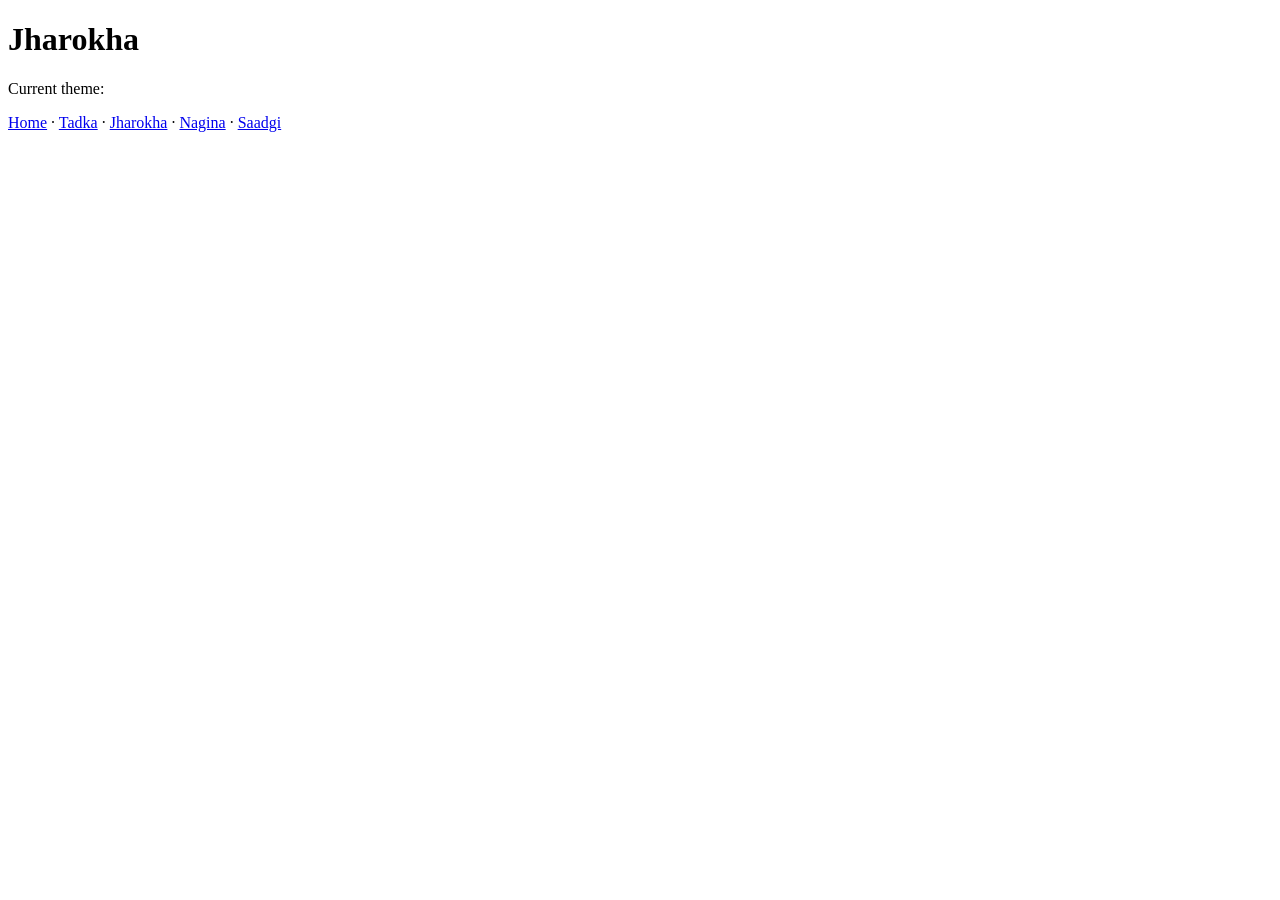
==== jharokha.html @ c19b6496 "Add files via upload" ====
<!DOCTYPE html>
<html lang="en" data-theme="sona">
<head>
  <meta charset="utf-8">
  <meta name="viewport" content="width=device-width, initial-scale=1, viewport-fit=cover">
  <title>Jharokha</title>
  <!-- theme.js in <head>, no defer: applies saved theme before paint -->
  <script src="js/theme.js"></script>
  <link rel="stylesheet" href="css/style.css">
</head>
<body>
  <header class="site-header">
    <div id="theme-toggle-slot"></div>  <!-- toggle appears here -->
  </header>
  <main>
    <h1>Jharokha</h1>
    <p>Current theme: <b data-theme-label></b></p>
    <div class="swatches"><i style="background:var(--bg)"></i><i style="background:var(--accent)"></i><i style="background:var(--stamp)"></i></div>
    <p>
      <a href="index.html">Home</a> ·
      <a href="tadka.html">Tadka</a> ·
      <a href="jharokha.html">Jharokha</a> ·
      <a href="nagina.html">Nagina</a> ·
      <a href="saadgi.html">Saadgi</a>
    </p>
  </main>
</body>
</html>
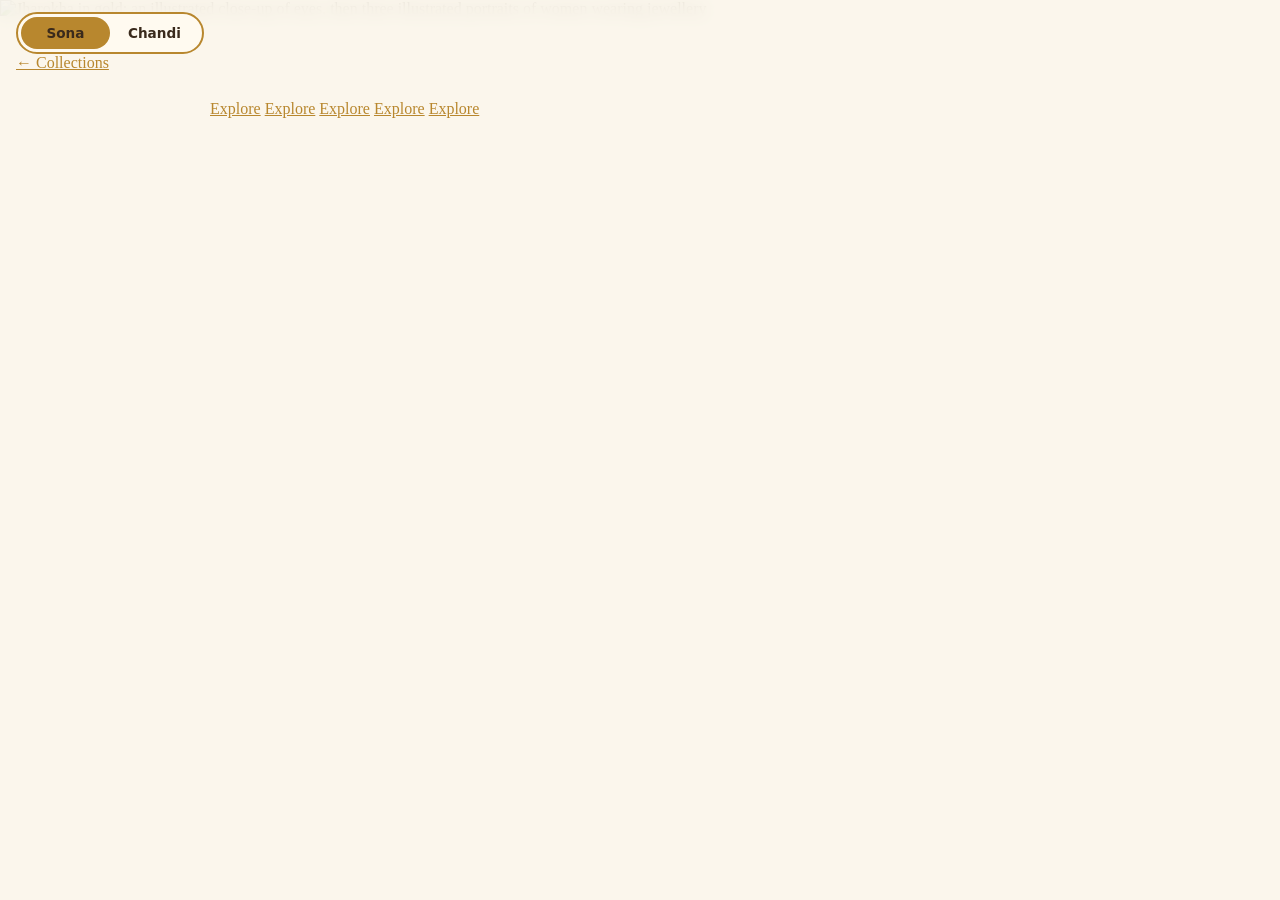
==== commit 92c7bb42: "Update jharokha.html" ====
--- a/jharokha.html
+++ b/jharokha.html
@@ -8,21 +8,32 @@
   <script src="js/theme.js"></script>
   <link rel="stylesheet" href="css/style.css">
 </head>
-<body>
+<body class="art-page">
   <header class="site-header">
-    <div id="theme-toggle-slot"></div>  <!-- toggle appears here -->
+    <div id="theme-toggle-slot"></div>               <!-- toggle appears here -->
+    <a class="back-link" href="index.html">&larr; Collections</a>
   </header>
-  <main>
-    <h1>Jharokha</h1>
-    <p>Current theme: <b data-theme-label></b></p>
-    <div class="swatches"><i style="background:var(--bg)"></i><i style="background:var(--accent)"></i><i style="background:var(--stamp)"></i></div>
-    <p>
-      <a href="index.html">Home</a> ·
-      <a href="tadka.html">Tadka</a> ·
-      <a href="jharokha.html">Jharokha</a> ·
-      <a href="nagina.html">Nagina</a> ·
-      <a href="saadgi.html">Saadgi</a>
-    </p>
+
+  <main class="art-main">
+    <h1 class="sr-only">Jharokha collection</h1>
+
+    <!-- The page picture: one image per theme, stacked (same idea as the landing page).
+         If the Chandi picture doesn't exist yet, onerror hides it and the Sona one stays. -->
+    <div class="art">
+      <img class="landing__img landing__img--sona" src="images/sona/jharokha-page.jpg"
+           alt="Jharokha in gold: an illustrated close-up of eyes, then three illustrated portraits of women wearing jewellery">
+      <img class="landing__img landing__img--chandi" src="images/chandi/jharokha-page.jpg"
+           alt="Jharokha in silver: an illustrated close-up of eyes, then three illustrated portraits of women wearing jewellery"
+           onerror="this.style.display='none'">
+
+      <!-- Five invisible links placed over the picture.
+           CHANGE each href="#" to the page you want it to open. -->
+      <a class="hot hot--eyes"  href="#" aria-label="Eyes banner"><span>Explore</span></a>
+      <a class="hot hot--panel" href="#" aria-label="Off-white panel"><span>Explore</span></a>
+      <a class="hot hot--one"   href="#" aria-label="Portrait: reading"><span>Explore</span></a>
+      <a class="hot hot--two"   href="#" aria-label="Portrait: reclining"><span>Explore</span></a>
+      <a class="hot hot--three" href="#" aria-label="Portrait: mirror"><span>Explore</span></a>
+    </div>
   </main>
 </body>
 </html>
--- a/css/style.css
+++ b/css/style.css
@@ -0,0 +1,162 @@
+/* =====================================================
+   SHARED STYLES - loaded by every page
+   1. Theme colours  2. Base  3. Header + toggle
+   ===================================================== */
+
+/* ---------- 1. THEME COLOURS ----------
+   Every colour that changes between Sona (gold) and Chandi (silver)
+   is a variable here. Edit these to tune the look. */
+[data-theme="sona"] {
+  --bg: #fbf6ec;          /* page background */
+  --ink: #3a2a1c;        /* main text */
+  --accent: #b8872e;     /* gold accent / toggle border */
+  --stamp: #eedfc2;      /* stamp paper colour (used from Stage 2) */
+  --toggle-bg: #fffaf0;  /* toggle track */
+  --toggle-thumb: #b8872e; /* sliding pill */
+  --thumb-ink: #fffaf0;  /* label colour on the sliding pill */
+}
+[data-theme="chandi"] {
+  --bg: #f4f4f1;
+  --ink: #26292e;
+  --accent: #6c7480;     /* silver accent */
+  --stamp: #e4e2dc;
+  --toggle-bg: #ffffff;
+  --toggle-thumb: #6c7480;
+  --thumb-ink: #ffffff;
+}
+
+/* ---------- 2. BASE ---------- */
+*, *::before, *::after { box-sizing: border-box; }
+body {
+  margin: 0;
+  padding-top: 76px;                 /* room for the fixed header */
+  background: var(--bg);
+  color: var(--ink);
+  font-family: Georgia, serif;
+  transition: background-color .4s ease, color .4s ease; /* smooth theme change */
+}
+a { color: var(--accent); }
+main { max-width: 900px; margin: 0 auto; padding: 24px 20px; }
+:focus-visible { outline: 3px solid var(--accent); outline-offset: 3px; } /* visible focus */
+
+/* ---------- 3. HEADER + TOGGLE ---------- */
+.site-header {
+  position: fixed; top: 0; left: 0; right: 0; z-index: 10;
+  padding: calc(env(safe-area-inset-top, 0px) + 12px) 16px 12px;
+  background: color-mix(in srgb, var(--bg) 88%, transparent);
+  backdrop-filter: blur(8px);
+  transition: background-color .4s ease;
+}
+
+/* The pill switch (built by js/theme.js) */
+.theme-toggle {
+  position: relative;
+  display: inline-grid;
+  grid-template-columns: repeat(2, 1fr);   /* two equal halves */
+  padding: 3px;
+  border: 2px solid var(--accent);
+  border-radius: 999px;
+  background: var(--toggle-bg);
+  color: var(--ink);
+  font: 600 .85rem system-ui, sans-serif;
+  cursor: pointer;
+  transition: border-color .4s ease, background-color .4s ease;
+}
+.theme-toggle__label {
+  position: relative; z-index: 1;          /* sits above the sliding pill */
+  padding: 8px 18px;
+  text-align: center;
+  transition: color .35s ease;
+}
+.theme-toggle__thumb {                     /* the sliding highlight */
+  position: absolute; top: 3px; bottom: 3px; left: 3px;
+  width: calc(50% - 3px);
+  border-radius: 999px;
+  background: var(--toggle-thumb);
+  transition: transform .35s cubic-bezier(.4, 0, .2, 1), background-color .4s ease;
+}
+[data-theme="chandi"] .theme-toggle__thumb { transform: translateX(100%); }
+/* the selected label turns light so it reads on the pill */
+[data-theme="sona"]   .theme-toggle__label:nth-of-type(1) { color: var(--thumb-ink); }
+[data-theme="chandi"] .theme-toggle__label:nth-of-type(2) { color: var(--thumb-ink); }
+
+/* ---------- Stage 1 test helpers (delete later) ---------- */
+.swatches { display: flex; gap: 12px; margin-top: 16px; }
+.swatches i { width: 64px; height: 64px; border-radius: 12px; border: 1px solid #0002; }
+
+@media (prefers-reduced-motion: reduce) {
+  * { transition: none !important; }
+}
+
+/* =====================================================
+   STAGE 2 - LANDING PAGE (index.html only)
+   ===================================================== */
+.landing-page { --bg: #fbf9f3; }   /* same cream as the landing images, so no visible edges */
+.landing-main { max-width: none; padding: 0 12px 16px; display: grid; place-items: center; }
+
+/* Hide text visually but keep it for screen readers */
+.sr-only { position: absolute; width: 1px; height: 1px; overflow: hidden; clip: rect(0 0 0 0); white-space: nowrap; }
+
+/* The picture box: 4:5 shape, as wide as possible but never taller than the screen */
+.landing {
+  position: relative;
+  width: min(100%, calc((100svh - 90px) * 0.8), 760px);
+  aspect-ratio: 4 / 5;
+}
+.landing__img {
+  position: absolute; inset: 0; width: 100%; height: 100%;
+  transition: opacity .4s ease;          /* 400ms crossfade */
+}
+.landing__img--chandi { opacity: 0; }
+[data-theme="chandi"] .landing__img--chandi { opacity: 1; }
+
+/* Clickable areas over each stamp.
+   Values are % of the picture: left / top / width / height.
+   If you ever change the picture layout, adjust these numbers. */
+.stamp {
+  position: absolute;
+  width: 35.6%; height: 35.6%;
+  border-radius: 6px;
+  display: flex; align-items: flex-end; justify-content: center;
+  text-decoration: none;
+  transition: transform .25s ease, box-shadow .25s ease;
+}
+.stamp--tl { left: 14.4%; top: 10.4%; }
+.stamp--tr { left: 54.4%; top: 10.4%; }
+.stamp--bl { left: 14.4%; top: 50%;   }
+.stamp--br { left: 54.4%; top: 50%;   }
+
+/* Name label on each stamp */
+.stamp span {
+  margin-bottom: 8%;
+  padding: 6px 14px;
+  border-radius: 999px;
+  background: var(--toggle-bg);
+  color: var(--ink);
+  font: 600 .8rem system-ui, sans-serif;
+  letter-spacing: .08em; text-transform: uppercase;
+  opacity: 0; transform: translateY(6px);
+  transition: opacity .25s ease, transform .25s ease;
+}
+.stamp:hover, .stamp:focus-visible { transform: translateY(-4px); box-shadow: 0 10px 24px #0003; }
+.stamp:hover span, .stamp:focus-visible span { opacity: 1; transform: none; }
+/* Phones have no hover, so always show the names there */
+@media (hover: none) { .stamp span { opacity: .92; transform: none; font-size: .7rem; padding: 4px 10px; } }
+
+/* =====================================================
+   STAGE 2b - INTRO ANIMATION (index.html only)
+   ===================================================== */
+html.intro-red body { background: #7d0b0b; }     /* deep red while the stamps shuffle (change the colour here) */
+html.intro-on .landing__img,
+html.intro-on .stamp { visibility: hidden; }     /* the real landing page waits underneath */
+html.intro-on .site-header { background: transparent; backdrop-filter: none; }
+
+.intro-layer { position: absolute; inset: 0; z-index: 6; pointer-events: none; }
+.intro-stamp { position: absolute; will-change: transform; transform-origin: 50% 50%; }
+.intro-skip {
+  position: fixed; left: 0; right: 0; z-index: 7;
+  bottom: calc(env(safe-area-inset-bottom, 0px) + 14px);
+  text-align: center; pointer-events: none;
+  font: .75rem system-ui, sans-serif; letter-spacing: .15em; text-transform: uppercase;
+  color: #fff; opacity: .6;
+}
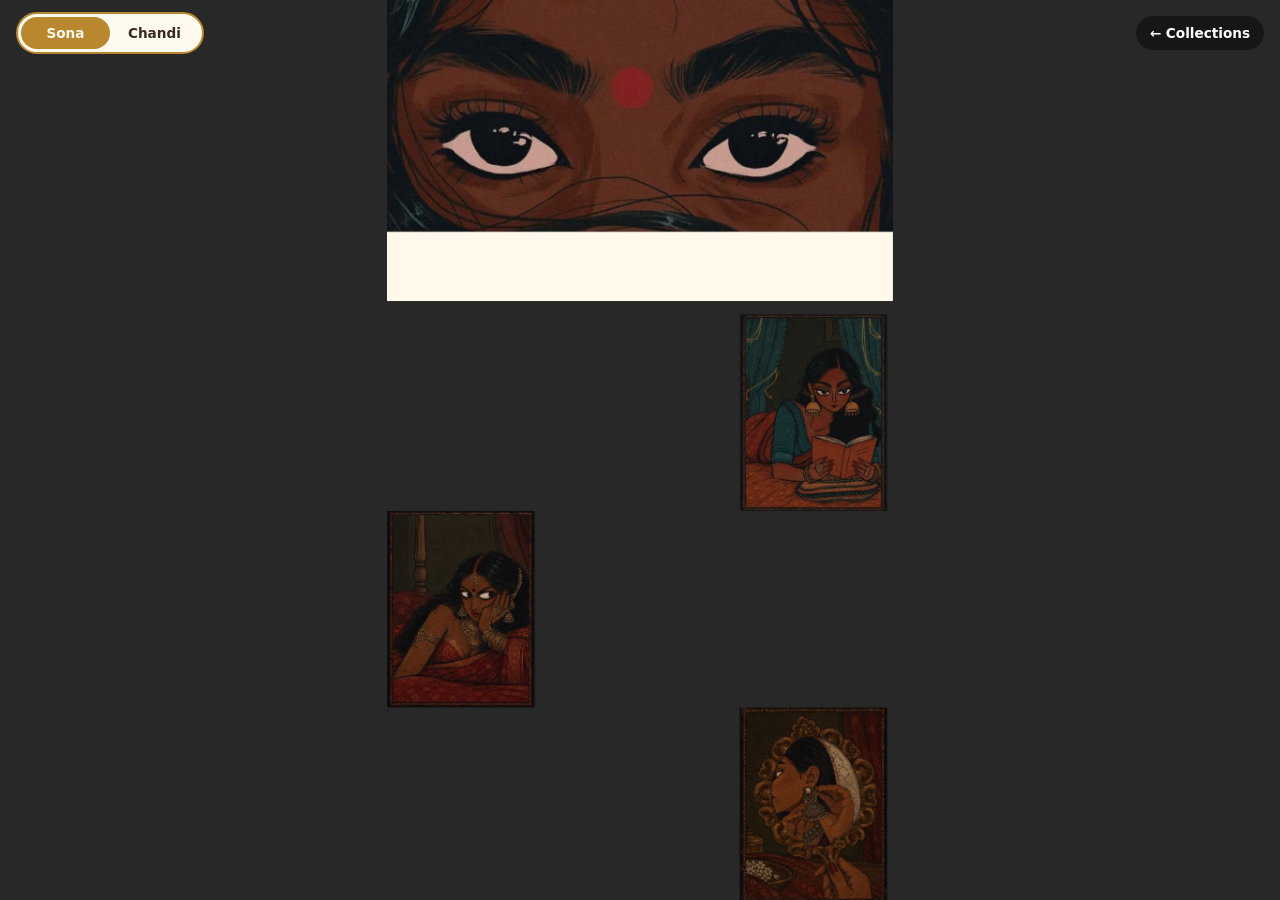
==== commit c2f9c9f7: "Enhance Jharokha HTML with new alt text and panel Updated image alt text and added a 'coming soon' p" ====
--- a/jharokha.html
+++ b/jharokha.html
@@ -18,18 +18,22 @@
     <h1 class="sr-only">Jharokha collection</h1>
 
     <!-- The page picture: one image per theme, stacked (same idea as the landing page).
-         If the Chandi picture doesn't exist yet, onerror hides it and the Sona one stays. -->
+         If the Chandi picture doesn't exist yet, onerror marks the box as "chandi-missing"
+         and a "coming soon" panel is shown in Chandi mode instead. -->
     <div class="art">
       <img class="landing__img landing__img--sona" src="images/sona/jharokha-page.jpg"
-           alt="Jharokha in gold: an illustrated close-up of eyes, then three illustrated portraits of women wearing jewellery">
+           alt="Jharokha in gold: an illustrated close-up of eyes, a cream panel, then three illustrated portraits of women wearing jewellery">
       <img class="landing__img landing__img--chandi" src="images/chandi/jharokha-page.jpg"
-           alt="Jharokha in silver: an illustrated close-up of eyes, then three illustrated portraits of women wearing jewellery"
-           onerror="this.style.display='none'">
+           alt="Jharokha in silver: an illustrated close-up of eyes, a cream panel, then three illustrated portraits of women wearing jewellery"
+           onerror="this.closest('.art').classList.add('chandi-missing')">
+
+      <!-- Shown in Chandi mode until the silver picture exists -->
+      <div class="art-soon"><div><b>Chandi edition</b>Jharokha in silver is coming soon.</div></div>
 
       <!-- Five invisible links placed over the picture.
            CHANGE each href="#" to the page you want it to open. -->
       <a class="hot hot--eyes"  href="#" aria-label="Eyes banner"><span>Explore</span></a>
-      <a class="hot hot--panel" href="#" aria-label="Off-white panel"><span>Explore</span></a>
+      <a class="hot hot--panel" href="#" aria-label="Cream panel"><span>Explore</span></a>
       <a class="hot hot--one"   href="#" aria-label="Portrait: reading"><span>Explore</span></a>
       <a class="hot hot--two"   href="#" aria-label="Portrait: reclining"><span>Explore</span></a>
       <a class="hot hot--three" href="#" aria-label="Portrait: mirror"><span>Explore</span></a>
--- a/css/style.css
+++ b/css/style.css
@@ -1,6 +1,7 @@
 /* =====================================================
    SHARED STYLES - loaded by every page
-   1. Theme colours  2. Base  3. Header + toggle
+   1. Theme colours   2. Base   3. Header + toggle
+   4. Landing page    5. Intro animation   6. Jharokha page
    ===================================================== */
 
 /* ---------- 1. THEME COLOURS ----------
@@ -10,7 +11,7 @@
   --bg: #fbf6ec;          /* page background */
   --ink: #3a2a1c;        /* main text */
   --accent: #b8872e;     /* gold accent / toggle border */
-  --stamp: #eedfc2;      /* stamp paper colour (used from Stage 2) */
+  --stamp: #eedfc2;      /* stamp paper colour */
   --toggle-bg: #fffaf0;  /* toggle track */
   --toggle-thumb: #b8872e; /* sliding pill */
   --thumb-ink: #fffaf0;  /* label colour on the sliding pill */
@@ -39,14 +40,19 @@
 main { max-width: 900px; margin: 0 auto; padding: 24px 20px; }
 :focus-visible { outline: 3px solid var(--accent); outline-offset: 3px; } /* visible focus */
 
+/* Hide text visually but keep it for screen readers */
+.sr-only { position: absolute; width: 1px; height: 1px; overflow: hidden; clip: rect(0 0 0 0); white-space: nowrap; }
+
 /* ---------- 3. HEADER + TOGGLE ---------- */
 .site-header {
   position: fixed; top: 0; left: 0; right: 0; z-index: 10;
+  display: flex; align-items: center; justify-content: space-between; gap: 12px;
   padding: calc(env(safe-area-inset-top, 0px) + 12px) 16px 12px;
   background: color-mix(in srgb, var(--bg) 88%, transparent);
   backdrop-filter: blur(8px);
   transition: background-color .4s ease;
 }
+.back-link { font: 600 .85rem system-ui, sans-serif; text-decoration: none; color: var(--ink); }
 
 /* The pill switch (built by js/theme.js) */
 .theme-toggle {
@@ -76,26 +82,18 @@
   transition: transform .35s cubic-bezier(.4, 0, .2, 1), background-color .4s ease;
 }
 [data-theme="chandi"] .theme-toggle__thumb { transform: translateX(100%); }
-/* the selected label turns light so it reads on the pill */
-[data-theme="sona"]   .theme-toggle__label:nth-of-type(1) { color: var(--thumb-ink); }
-[data-theme="chandi"] .theme-toggle__label:nth-of-type(2) { color: var(--thumb-ink); }
-
-/* ---------- Stage 1 test helpers (delete later) ---------- */
+/* the selected label turns light so it reads on the pill
+   (the thumb is the 1st <span>, so the labels are the 2nd and 3rd) */
+[data-theme="sona"]   .theme-toggle__label:nth-of-type(2) { color: var(--thumb-ink); }
+[data-theme="chandi"] .theme-toggle__label:nth-of-type(3) { color: var(--thumb-ink); }
+
+/* Test helpers used by the placeholder collection pages (delete later) */
 .swatches { display: flex; gap: 12px; margin-top: 16px; }
 .swatches i { width: 64px; height: 64px; border-radius: 12px; border: 1px solid #0002; }
 
-@media (prefers-reduced-motion: reduce) {
-  * { transition: none !important; }
-}
-
-/* =====================================================
-   STAGE 2 - LANDING PAGE (index.html only)
-   ===================================================== */
+/* ---------- 4. LANDING PAGE (index.html) ---------- */
 .landing-page { --bg: #fbf9f3; }   /* same cream as the landing images, so no visible edges */
 .landing-main { max-width: none; padding: 0 12px 16px; display: grid; place-items: center; }
-
-/* Hide text visually but keep it for screen readers */
-.sr-only { position: absolute; width: 1px; height: 1px; overflow: hidden; clip: rect(0 0 0 0); white-space: nowrap; }
 
 /* The picture box: 4:5 shape, as wide as possible but never taller than the screen */
 .landing {
@@ -111,8 +109,7 @@
 [data-theme="chandi"] .landing__img--chandi { opacity: 1; }
 
 /* Clickable areas over each stamp.
-   Values are % of the picture: left / top / width / height.
-   If you ever change the picture layout, adjust these numbers. */
+   Values are % of the picture: left / top / width / height. */
 .stamp {
   position: absolute;
   width: 35.6%; height: 35.6%;
@@ -143,9 +140,7 @@
 /* Phones have no hover, so always show the names there */
 @media (hover: none) { .stamp span { opacity: .92; transform: none; font-size: .7rem; padding: 4px 10px; } }
 
-/* =====================================================
-   STAGE 2b - INTRO ANIMATION (index.html only)
-   ===================================================== */
+/* ---------- 5. INTRO ANIMATION (index.html only) ---------- */
 html.intro-red body { background: #7d0b0b; }     /* deep red while the stamps shuffle (change the colour here) */
 html.intro-on .landing__img,
 html.intro-on .stamp { visibility: hidden; }     /* the real landing page waits underneath */
@@ -160,3 +155,52 @@
   font: .75rem system-ui, sans-serif; letter-spacing: .15em; text-transform: uppercase;
   color: #fff; opacity: .6;
 }
+
+/* ---------- 6. JHAROKHA PAGE (picture + clickable areas) ---------- */
+/* Artwork pages: the picture starts at the very top and the header floats over it */
+.art-page { --bg: #282828; padding-top: 0; }          /* same dark as the artwork */
+.art-page .site-header { background: transparent; backdrop-filter: none; }
+.art-page .back-link {
+  padding: 9px 14px; border-radius: 999px;
+  background: rgba(0,0,0,.45); color: #fff;           /* readable over any part of the picture */
+}
+.art-main { max-width: none; padding: 0; }            /* no side margins: fills the phone width */
+
+/* The picture box: 9:16 shape. Full width on phones; on desktop it fits the screen height. */
+.art { position: relative; width: min(100%, calc(100svh * 0.5625)); aspect-ratio: 9 / 16; margin: 0 auto; }
+
+/* Clickable areas. Values are % of the picture: left / top / width / height. */
+.hot {
+  position: absolute; display: flex; align-items: center; justify-content: center;
+  text-decoration: none; border-radius: 4px;
+  transition: background-color .25s ease, box-shadow .25s ease;
+}
+.hot span {
+  padding: 6px 14px; border-radius: 999px; white-space: nowrap;
+  background: #fff; color: #222;
+  font: 600 .75rem system-ui, sans-serif; letter-spacing: .08em; text-transform: uppercase;
+  opacity: 0; transform: translateY(6px);
+  transition: opacity .25s ease, transform .25s ease;
+}
+.hot:hover, .hot:focus-visible { background: rgba(255,255,255,.10); box-shadow: 0 0 0 2px rgba(255,255,255,.6); }
+.hot:hover span, .hot:focus-visible span { opacity: 1; transform: none; }
+
+.hot--eyes  { left: 0;      top: 0;      width: 100%;   height: 25.78%; }
+.hot--panel { left: 0;      top: 25.78%; width: 100%;   height: 7.66%;  }
+.hot--one   { left: 69.72%; top: 34.95%; width: 29.17%; height: 21.82%; }
+.hot--two   { left: 0.28%;  top: 56.72%; width: 28.89%; height: 21.93%; }
+.hot--three { left: 69.63%; top: 78.59%; width: 29.26%; height: 21.41%; }
+
+/* Chandi placeholder: shown in Chandi mode until images/chandi/jharokha-page.jpg exists */
+.art-soon {
+  display: none; position: absolute; inset: 0; place-items: center; text-align: center;
+  padding: 24px; background: #3a3d42; color: #fff; font: 1.05rem/1.6 Georgia, serif;
+}
+.art-soon b { display: block; font-size: 1.6rem; font-weight: 400; letter-spacing: .06em; margin-bottom: .3em; }
+[data-theme="chandi"] .art.chandi-missing .landing__img,
+[data-theme="chandi"] .art.chandi-missing .hot { display: none; }
+[data-theme="chandi"] .art.chandi-missing .art-soon { display: grid; }
+
+@media (prefers-reduced-motion: reduce) {
+  * { transition: none !important; }
+}
